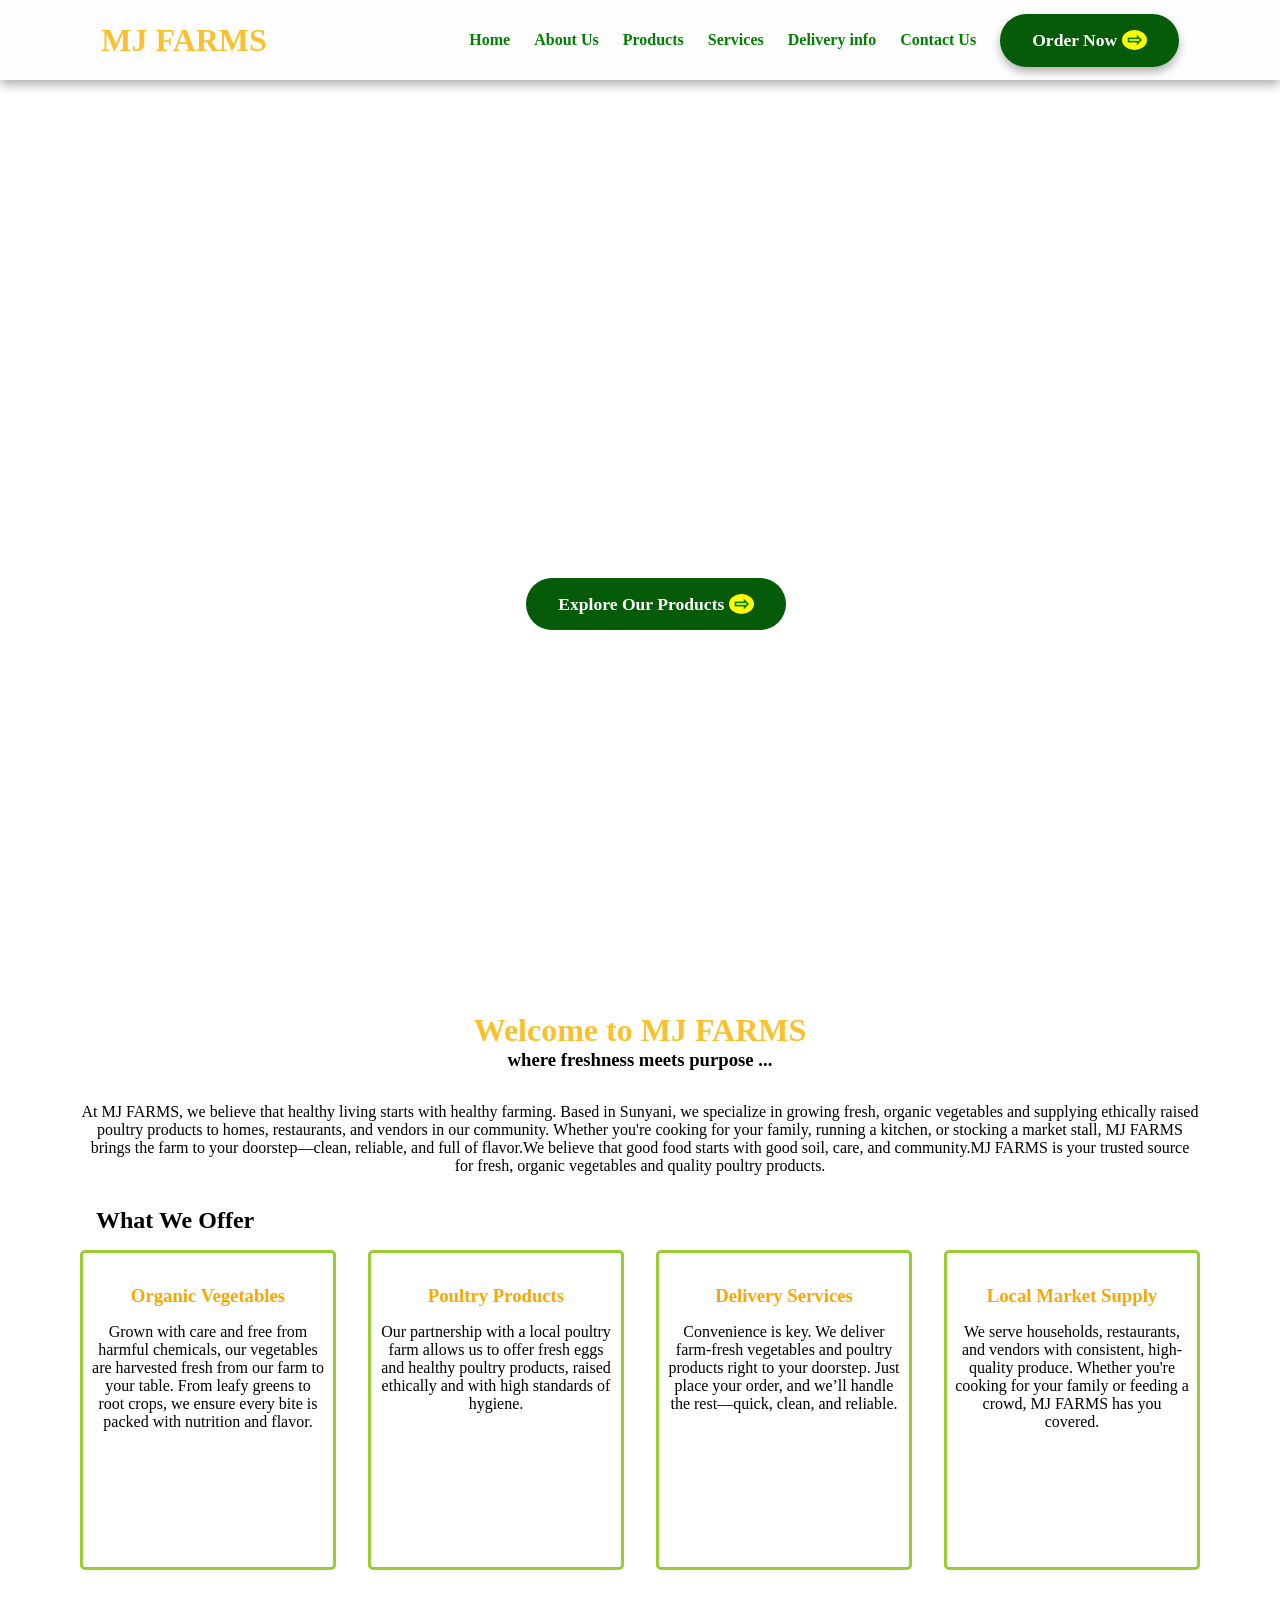
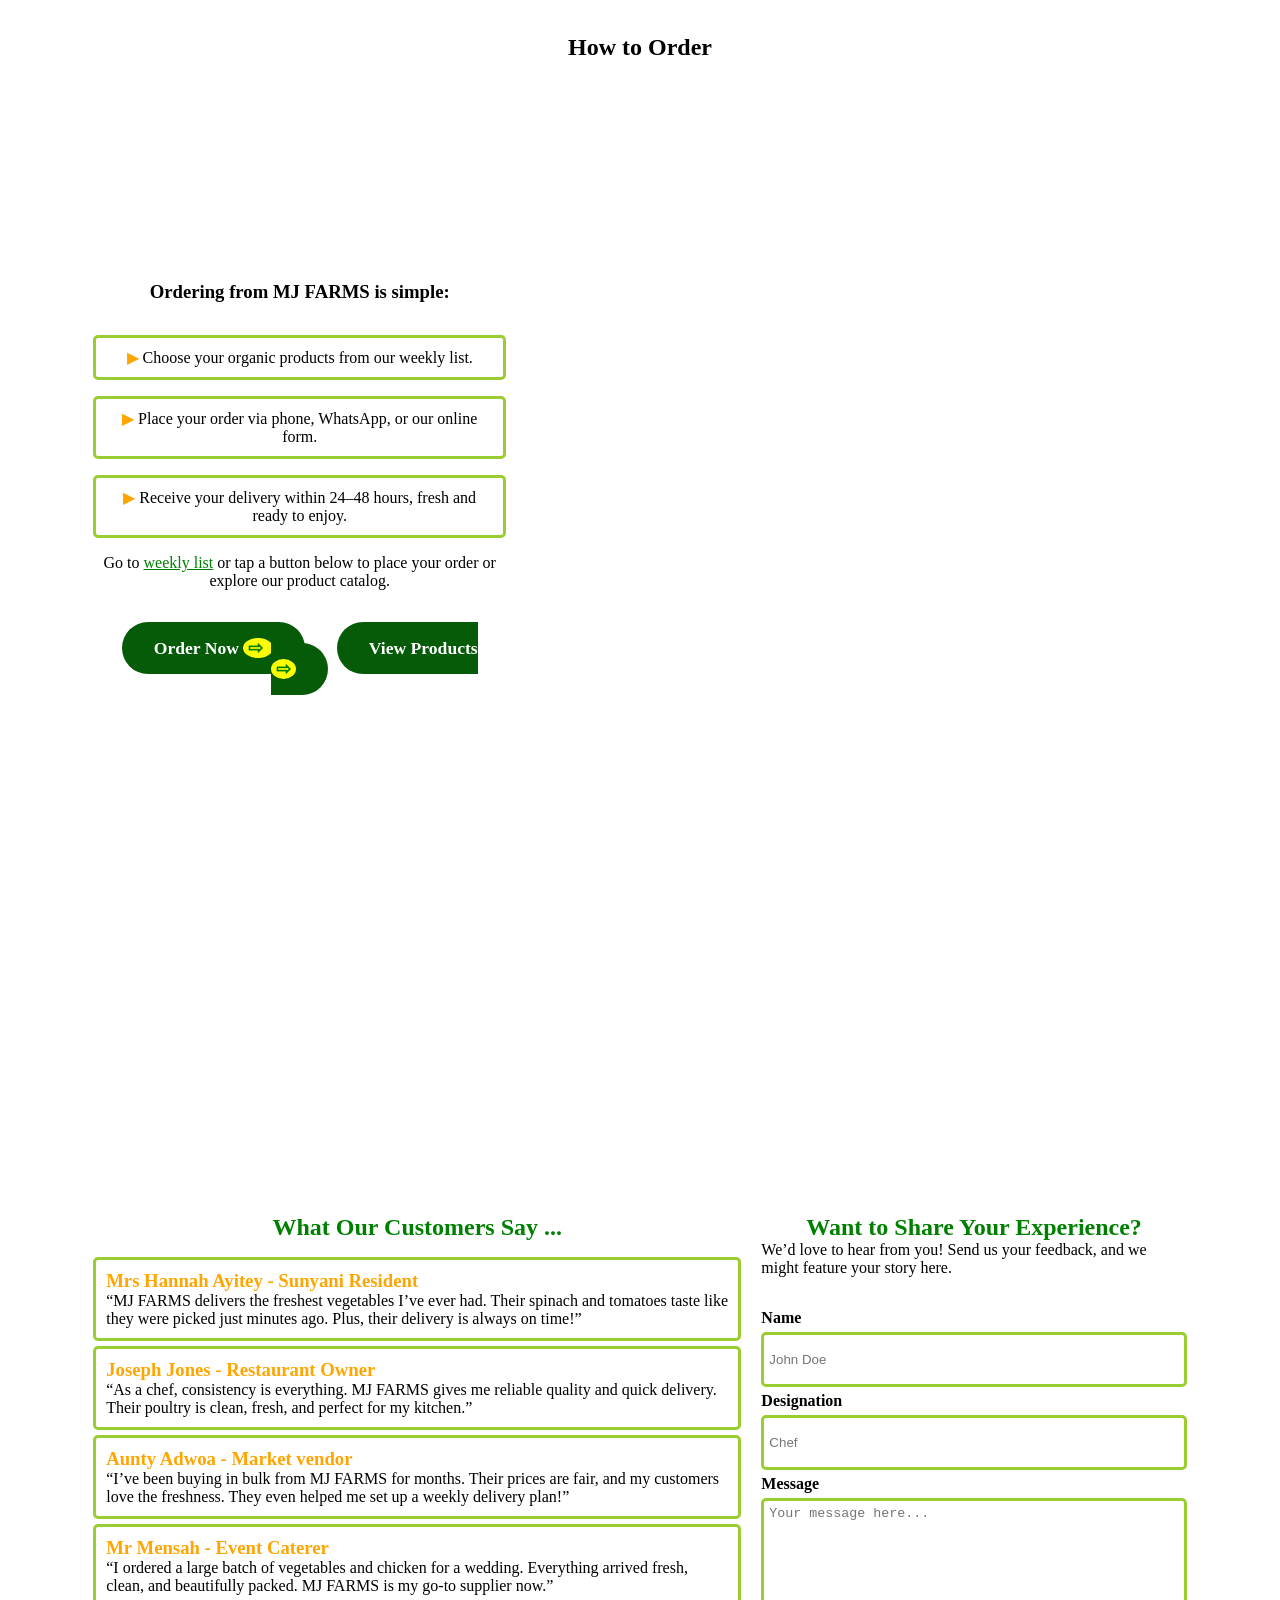
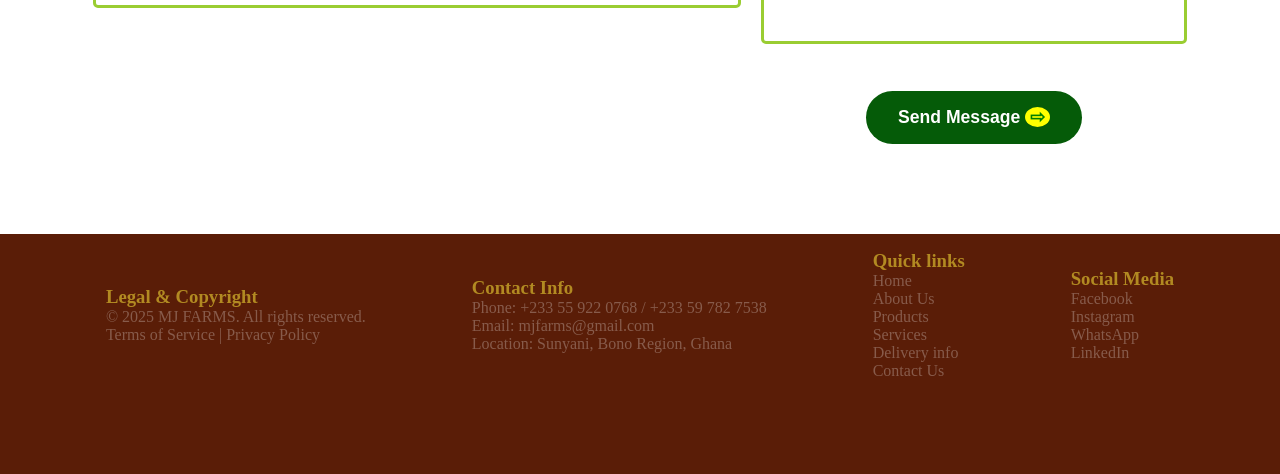
==== farm_goal/index.html @ 1d04de3d "adding farm goal files" ====
<!DOCTYPE html>
<html lang="en">
  <head>
    <meta charset="UTF-8" />
    <meta name="viewport" content="width=device-width, initial-scale=1.0" />
    <title>MJ FARMS</title>
    <link rel="stylesheet" href="styles.css" />
    <link rel="icon" href="Asserts/farm_goal_logo.png" />
  </head>
  <body>
    <header role="heading">
      <div class="farm-goal-logo">
        <!-- <img src="Asserts/farm_goal_logo.png"> -->
        <h1>MJ FARMS</h1>
      </div>
      <nav role="navigation">
        <ul>
          <li><a href="#home">Home</a></li>
          <li><a href="mj_farms_about.html">About Us</a></li>
          <li><a href="#">Products</a></li>
          <li><a href="#">Services</a></li>
          <li><a href="#">Delivery info</a></li>
          <li><a href="#">Contact Us</a></li>
          <a href="#" class="orderButton Button">Order Now <span> ⇨ </span></a>
        </ul>
      </nav>
      <button class="openMenubar">
        <img src="Asserts/menu_24dp_E3E3E3_FILL0_wght400_GRAD0_opsz24.svg" />
      </button>
    </header>
    <main role="main">
      <!-- ***************************************** HOME SECTION ********************************** -->

      <div id="home">
        <div class="home_title">
          <h2>Fresh Organic Produce, Delivered to Your Doorstep</h2>
          <h3>Grown in Sunyani. Trusted by families and vendors.</h3>
        </div>
        <div class="home_buttons">
          <!-- <a href="#" class="orderButton">Order Now</a> ⇒⇨►▻-->
          <a href="#" class="productviewButton Button">Explore Our Products <span> ⇨ </span></a>
        </div>
      </div>
      
      

      <div class="sub_home">
        <div class="sub_home_title">
          <h2>Welcome to MJ FARMS</h2>
          <h3>where freshness meets purpose ...</h3>
        </div>
        <div class="sub_home_content">
         <div class="sub_home_introductory">
             <p>
            At MJ FARMS, we believe that healthy living starts with healthy
            farming. Based in Sunyani, we specialize in growing fresh, organic
            vegetables and supplying ethically raised poultry products to homes,
            restaurants, and vendors in our community. Whether you're cooking
            for your family, running a kitchen, or stocking a market stall, MJ
            FARMS brings the farm to your doorstep—clean, reliable, and full of
            flavor.We believe that good food starts with good soil, care, and community.MJ FARMS is your trusted source for fresh, organic vegetables and quality poultry products.
          </p>
         </div>
         <div class="what-we-offer">
            <h2>What We Offer</h2>
            <div class="categories">
                <section>
                <h3>Organic Vegetables</h3>
                <p>Grown with care and free from harmful chemicals, our vegetables are harvested fresh from our farm to your table. From leafy greens to root crops, we ensure every bite is packed with nutrition and flavor.</p>
            </section>
            <section>
                <h3>Poultry Products</h3>
                <p>Our partnership with a local poultry farm allows us to offer fresh eggs and healthy poultry products, raised ethically and with high standards of hygiene.</p>
            </section>
            <section>
                <h3>Delivery Services</h3>
               <p>Convenience is key. We deliver farm-fresh vegetables and poultry products right to your doorstep. Just place your order, and we’ll handle the rest—quick, clean, and reliable.</p>
            </section>
            <section>
                <h3>Local Market Supply</h3>
                <p>We serve households, restaurants, and vendors with consistent, high-quality produce. Whether you're cooking for your family or feeding a crowd, MJ FARMS has you covered.</p>
            </section>
            </div>
         </div>
        </div>
        <!-- <div class="products_timeline">
          <img src="Asserts/carrots.jpg">
          <img src="Asserts/eggs.jpg">
          <img src="Asserts/lettuce.jpg">
          <img src="Asserts/okrah.jpg">
          <img src="Asserts/pepper.jpg">
          <img src="Asserts/tomatoes.jpg">
          <img src="Asserts/poultry-1.webp">
        </div> -->
      </div>

     
 <div class="ordering_procedure">
            <h2>How to Order</h2>
           <div class="procedure_container">
             <div class="ordering_procedure_content">
              <h3>Ordering from MJ FARMS is simple:</h3>
                <section>
                  <div class="procedure-box">
                    <p><span>▶</span> Choose your organic products from our weekly list.</p>
                  </div>
                  <div class="procedure-box">
                    <p><span>▶</span> Place your order via phone, WhatsApp, or our online form.</p>
                  </div>
                  <div class="procedure-box">
                    <p><span>▶</span> Receive your delivery within 24–48 hours, fresh and ready to enjoy.</p>
                  </div>
            </section>
            <div class="weekly_list">
              <p>Go to <a href="#">weekly list</a> or tap a button below to place your order or explore our product catalog.</p>
            </div>
            <div class="home_buttons">
          <a href="#" class="orderButton Button">Order Now <span> ⇨ </span></a>
          <a href="#" class="productviewButton Button">View Products <span> ⇨ </span></a>
        </div>
            </div>
            <div class="ordering_procedure_summary">
                <!-- <p>Whether you're a health-conscious individual, a local chef, or a market vendor, MJ FARMS is here to nourish your needs with integrity and freshness. Join us in growing a healthier community—one harvest at a time.</p> -->
            </div>
            
           </div>
   </div> 

   <div class="testimonials">
    <div class="image_preview">
      <h2>Testimonials ...</h2>
    </div>
    <div class="reviews">
      <div class="customer_testimonials">
        <h2>What Our Customers Say ...</h2>
        <div class="teatimnials_container">
          <section>
            <h3>Mrs Hannah Ayitey - Sunyani Resident</h3>
            <p>“MJ FARMS delivers the freshest vegetables I’ve ever had. Their spinach and tomatoes taste like they were picked just minutes ago. Plus, their delivery is always on time!”</p>
          </section>
          <section>
            <h3>Joseph Jones - Restaurant Owner</h3>
            <p>“As a chef, consistency is everything. MJ FARMS gives me reliable quality and quick delivery. Their poultry is clean, fresh, and perfect for my kitchen.”</p>
          </section>
          <section>
            <h3>Aunty Adwoa - Market vendor</h3>
            <p>“I’ve been buying in bulk from MJ FARMS for months. Their prices are fair, and my customers love the freshness. They even helped me set up a weekly delivery plan!”</p>
          </section>
          <section>
            <h3>Mr Mensah - Event Caterer</h3>
            <p>“I ordered a large batch of vegetables and chicken for a wedding. Everything arrived fresh, clean, and beautifully packed. MJ FARMS is my go-to supplier now.”</p>
          </section>
        </div>
      </div>
      <div class="experince_share">
        <h2>Want to Share Your Experience?</h2>
        <p>We’d love to hear from you! Send us your feedback, and we might feature your story here.</p>
        <form>
          <label for="User_name">Name</label>
          <input type="text" name="User_name" id="User_name" placeholder="John Doe" maxlength="30">
          <label for="Designation">Designation</label>
          <input type="text" name="Designation" id="Designation" placeholder="Chef" maxlength="30">
          <label for="Message">Message</label>
          <textarea name="Message" id="Message" placeholder="Your message here..." maxlength="500"></textarea>
        </form>
        <button class="Button productviewButton">Send Message <span> ⇨ </span></button>
      </div>
    </div>
   </div>
    </main>
    <footer>
      <div class="footer_content">
        <div class="legal-copyright">
          <h3>Legal & Copyright</h3>
          <ul>
            <li>&COPY; 2025 MJ FARMS. All rights reserved.</li>
            <li><a href="#">Terms of Service | Privacy Policy</a></li>
          </ul>
        </div>

        <div class="contact_info">
          <h3>Contact Info</h3>
          <ul>
            <li>Phone: +233 55 922 0768 / +233 59 782 7538</li>
            <li>Email: mjfarms@gmail.com</li>
            <li>Location: Sunyani, Bono Region, Ghana</li>
          </ul>
        </div>

        <div class="quick_links">
          <h3>Quick links</h3>
          <ul>
            <li><a href="#home">Home</a></li>
            <li><a href="mj_farms_about.html">About Us</a></li>
            <li><a href="#">Products</a></li>
            <li><a href="#">Services</a></li>
            <li><a href="#">Delivery info</a></li>
            <li><a href="#">Contact Us</a></li>
          </ul>
        </div>

        <div class="social_media_handles">
          <h3>Social Media</h3>
          <ul>
            <li><a href="#" target="_blank"">Facebook</a></li>
            <li><a href="#" target="_blank">Instagram</a></li>
            <li><a href="#" target="_blank">WhatsApp</a></li>
            <li><a href="#" target="_blank">LinkedIn</a></li>
          </ul>
        </div>
      </div>
    </footer>
  </body>
</html>
---- farm_goal/styles.css ----
:root {
    --bodyColor: #fff;
    --bodytextColor: #333333;
    --anchorColor: green;
    --headerbackgroundColor: #fefefe;
    --primarybuttonColor: #055b08;
    --buttonTextColor: #fff;
    --buttonPadding: 1rem 2rem;
    --borderColor: yellowgreen;
    --primaryShadow: 0 5px 10px rgba(0, 0, 0, 0.3);
    --primaryBorderRadius: 5px;
    --boxpadding: 10px;
    --highlightsColor: #FBC02D;
    --footertitleColor: #ffeb3b88;
    --footer_anchor_list_Color: #ffffff46;
}


* {
    border: 0;
    margin: 0;
    box-sizing: border-box;
    padding: 0;
}

body {
    width: 100%;
    height: 100vh;
    font-family: 'poppins';
    background-color: var(--bodyColor);

}

/* *********************************** HEADER SECTION ****************************** */


header {
    width: 100%;
    height: 5rem;
    display: flex;
    align-items: center;
    justify-content: space-around;
    box-shadow: 0 5px 10px rgba(0, 0, 0, 0.3);
    /* border-bottom: solid 1px #000; */
    box-sizing: border-box;
    position: fixed;
    z-index: 100;
    background-color: var(--headerbackgroundColor);
}


.farm-goal-logo h1 {
    font-family: cursive;
    color: #FBC02D;
}

header nav ul {
    display: flex;
    align-items: center;
    gap: 1.5rem;
    height: 5rem;
}

nav ul li {
    list-style-type: none;
}


nav ul li a {
    text-decoration: none;
    color: var(--anchorColor);
    font-weight: bold;
    position: relative;
    outline: none;
}

nav ul li a::before {
    content: '';
    background-color: orange;
    position: absolute;
    bottom: 0;
    width: 0;
    height: 3px;
    transition-duration: 0.4s;
}

nav ul li a:hover::before {
    width: 100%;

}


nav ul .orderButton {
    text-decoration: none;
    color: var(--buttonTextColor);
    padding: var(--buttonPadding);
    border-radius: 50px;
    background-color: var(--primarybuttonColor);
    font-weight: bold;
    font-size: 1.1rem;
    box-shadow: var(--primaryShadow);
    outline: none;
}


nav ul .orderButton:hover {
    opacity: 0.7;
    cursor: pointer;
}


header .openMenubar {
    padding: 5px;
    border-radius: 10px;
    cursor: pointer;
    display: none;
}



/* ************************************* MAIN SECTION ****************************** */

main {
    display: flex;
    flex-direction: column;
    align-items: center;
    justify-content: space-around;
    gap: 2rem;
}



/* *********************************** HOME SECTION ************************** */


#home {
    width: 100%;
    height: 100vh;
    margin-top: 5rem;
    color: var(--bodyColor);
    display: flex;
    flex-direction: column;
    align-items: center;
    justify-content: center;
    gap: 2rem;
    background-image: linear-gradient(#00000075), url(Asserts/home_background.jpg);
    background-repeat: no-repeat;
    background-size: cover;
    background-position: center;
    background-attachment: fixed;
}


.home_title {
    text-align: center;
}

.home_title h2 {
    font-size: 2.5rem;
    /* color: var(--bodytextColor); */
    transition-duration: 0.4s ease-in-out;
}


.home_buttons {
    margin-top: 3rem;
}

.home_buttons .orderButton {
    text-decoration: none;
    color: var(--buttonTextColor);
    padding: var(--buttonPadding);
    border-radius: 50px;
    background-color: var(--primarybuttonColor);
    font-weight: bold;
    font-size: 1.1rem;
    outline: none;
}


.home_buttons .orderButton:hover {
    opacity: 0.7;
    cursor: pointer;
}


.home_buttons .productviewButton {
    text-decoration: none;
    color: var(--buttonTextColor);
    padding: var(--buttonPadding);
    border-radius: 50px;
    background-color: var(--primarybuttonColor);
    font-weight: bold;
    font-size: 1.1rem;
    margin-left: 2rem;
    outline: none;
}


.home_buttons .productviewButton:hover {
    opacity: 0.7;
    cursor: pointer;
}

.Button span {
    width: 20%;
    color: green;
    border-radius: 50%;
    padding: 0 5px;
    background-color: yellow;
}


/* ***************************************** SUB HOME SECTION ************************** */

.sub_home {
    width: 87%;
    height: auto;
    display: flex;
    flex-direction: column;
    align-items: center;
    justify-content: center;
    gap: 2rem;
}

.sub_home_title {
    text-align: center;
}


.sub_home_title h2 {
    font-size: 2rem;
    color: var(--highlightsColor);
}

.sub_home_content {
    display: flex;
    flex-direction: column;
    gap: 2rem;
}

.sub_home_introductory p {
    text-align: center;
}


.what-we-offer h2 {
    margin: 0 0 1rem 1rem;
}


.what-we-offer .categories {
    display: flex;
    justify-content: center;
    gap: 2rem;
}

.categories section {
    border: solid var(--borderColor);
    width: 16rem;
    height: 20rem;
    text-align: center;
    /* background-color: rgba(0, 128, 0, 0.792); */
    /* color: var(--bodyColor); */
    display: flex;
    flex-direction: column;
    gap: 1rem;
    padding: 2rem .5rem;
    border-radius: var(--primaryBorderRadius);
    transition-duration: 0.4s;
}


.categories section:hover {
    transform: translateY(5px);
    box-shadow: var(--primaryShadow);
    cursor: pointer;
}

.categories section h3 {
    color: orange;
}

.products_timeline {
    width: 100%;
    height: 6rem;
    display: flex;
}

.products_timeline img {
    width: 14.3%;
    transition: 0.3s ease;
}


.products_timeline img:hover {
    transform: scale(0.95);
    /* cursor: pointer; */
}



/* ************************************ ORDER PROCEDURE ******************* */


.ordering_procedure {
    width: 87%;
    height: 100vh;
    /* border: solid black;/ */
    text-align: center;
}

.ordering_procedure h2 {
    margin-top: 2rem;
}


.procedure_container {
    width: 100%;
    height: inherit;
    display: flex;
    gap: 2rem;
    align-items: center;
    justify-content: center;
}


.ordering_procedure_content {
    width: 40%;
    height: 30rem;
    /* border: solid black; */
    padding: var(--boxpadding);
    text-align: center;
}

.ordering_procedure_content section {
    margin-top: 2rem;
}

.procedure-box span {
    color: orange;
}

.procedure-box {
    padding: var(--boxpadding);
    border: solid var(--borderColor);
    margin-bottom: 1rem;
    border-radius: var(--primaryBorderRadius);
    text-align: center;
    transition-duration: 0.4s;
}

.procedure-box:hover {
    transform: translateX(5px);
    box-shadow: var(--primaryShadow);
    cursor: pointer;
}

.weekly_list a {
    color: var(--anchorColor);
    transition-duration: 0.4s;
}

.weekly_list a:hover {
    color: orange;
}


.ordering_procedure_summary {
    width: 60%;
    height: 30rem;
    /* border: solid black; */
    background-image: url(Asserts/procedure_summary-background.jpg);
    background-repeat: no-repeat;
    background-position: center;
    background-size: cover;
    border-radius: var(--primaryBorderRadius);
}



/* *********************************** TESTIMONIALS ********************** */

.testimonials {
    width: 87%;
    height: 100vh;
    /* border: solid red; */
    display: flex;
    flex-direction: column;
    align-items: center;
}

.image_preview {
    width: 100%;
    height: 30%;
    background-image: linear-gradient(#0000005c), url(Asserts/image_preview_background.jpg);
    background-repeat: no-repeat;
    background-position: center;
    background-size: cover;
    background-attachment: fixed;
    text-align: center;
}

.image_preview h2 {
    font-size: 2rem;
    color: var(--bodyColor);
    margin-top: 2rem;
}

.reviews {
    width: 100%;
    height: 70%;
    display: flex;
    /* border: solid blue; */
}


.customer_testimonials {
    width: 60%;
    height: 100%;
    padding: var(--boxpadding);
    /* border: solid black; */
}

.customer_testimonials h2 {
    text-align: center;
    color: green;
}

.teatimnials_container {
    margin-top: 1rem;
    display: flex;
    flex-direction: column;
    gap: 5px;
}


.teatimnials_container section {
    border: solid var(--borderColor);
    padding: var(--boxpadding);
    border-radius: var(--primaryBorderRadius);
    transition-duration: 0.4s;
}


.teatimnials_container section:hover {
    transform: translateX(5px);
    box-shadow: var(--primaryShadow);
    cursor: pointer;
}

.teatimnials_container h3 {
    color: orange;
}


.experince_share {
    width: 40%;
    height: 100%;
    /* border: solid black; */
    padding: var(--boxpadding);
    display: flex;
    flex-direction: column;
    align-items: center;
    /* background-color: rgba(0, 128, 0, 0.802); */
}

.experince_share h2 {
    color: green;
}

.experince_share form {
    width: 100%;
    height: 60%;
    display: flex;
    flex-direction: column;
    gap: 5px;
    margin-top: 2rem;
}


.experince_share input {
    width: 100%;
    height: 15%;
    padding: 5px;
    border: solid var(--borderColor);
    outline: none;
    border-radius: var(--primaryBorderRadius);
}


.experince_share textarea {
    width: 100%;
    height: 40%;
    border: solid var(--borderColor);
    outline: none;
    resize: none;
    border-radius: var(--primaryBorderRadius);
    padding: 5px;
}

.experince_share label {
    font-weight: bold;
}


.experince_share .productviewButton {
    text-decoration: none;
    color: var(--buttonTextColor);
    padding: var(--buttonPadding);
    border-radius: 50px;
    background-color: var(--primarybuttonColor);
    font-weight: bold;
    font-size: 1.1rem;
    margin-top: 1rem;
    outline: none;
}


.experince_share .productviewButton:hover {
    opacity: 0.7;
    cursor: pointer;
}




/* ******************* MJ FARMS ABOUT SECTION ****************** */
/* 
.main_about {
    width: 100%;
    height: auto;
    
} */

#about_mj_farms {
    width: 100%;
    height: 100vh;
    margin-top: 5rem;
    display: flex;
    flex-direction: column;
    align-items: center;
}


.about_image_container {
    width: 100%;
    height: 60%;
    display: flex;
    flex-direction: column;
    align-items: center;
    justify-content: center;
    background-image: linear-gradient(#0000003e), url(Asserts/procedure_summary-background.jpg);
    background-position: center;
    background-repeat: no-repeat;
    background-size: cover;
    background-attachment: fixed;
}

.about_image_container h1 {
    color: var(--bodyColor);
    font-size: 2.5rem;
}

.about_image_container .get_in_touch {
    text-decoration: none;
    color: var(--buttonTextColor);
    padding: var(--buttonPadding);
    border-radius: 50px;
    background-color: var(--primarybuttonColor);
    font-weight: bold;
    font-size: 1.1rem;
}


.about_image_container .get_in_touch:hover {
    opacity: 0.7;
    cursor: pointer;
}


.Introduction_content {
    width: 87%;
    height: 40%;
    text-align: center;
    padding: var(--boxpadding);
}


.about_mission_vision {
    width: 100%;
    height: 100vh;
    display: flex;
    flex-direction: column;
    gap: 1rem;
    align-items: center;
    text-align: center;
    background-color: var(--primarybuttonColor);
}

.mission_vision {
    width: 87%;
    height: 80%;
    display: flex;
    gap: 1rem;
    align-items: center;
    text-align: center;
}


.Mission,
.Vision {
    width: 50%;
    height: 100%;
    border: solid var(--borderColor);
    padding: var(--boxpadding);
    border-radius: var(--primaryBorderRadius);
    position: relative;
}

.mission_vision p, h2 {
    position: relative;
    z-index: 1;
}

.Mission::before {
    content: '';
    width: 50%;
    height: 100%;
    background-color: rgb(255, 166, 0);
    position: absolute;
    top: 0;
    left: 0;
    border-radius: 0 50% 50% 0;
    inset: 0;
    z-index: 0;
    mix-blend-mode: multiply;
}


.Vision::after {
    content: '';
    width: 50%;
    height: 100%;
    background-color: rgb(255, 166, 0);
    position: absolute;
    top: 0;
    right: 0;
    border-radius: 50% 0 0 50%;
}

.mission_vision h2 {
    color: yellow;
}


.mission_vision p {
    color: var(--bodyColor);
}


.stake_holders {
    width: 87%;
    height: 100vh;
    display: flex;
    flex-direction: column;
    /* gap: 2rem; */
    align-items: center;
}


.title {
    width: 100%;
    height: 15%;
    text-align: center;
    padding: 5px 0;
}


.title h2 {
    color: var(--highlightsColor);
    font-size: 2rem;
}


.stake_holders_card {
    width: 100%;
    height: 80%;
    display: flex;
    align-items: center;
    justify-content: center;
    gap: 1rem;
}

.stake_holders_card section {
    width: 35%;
    height: 100%;
    border: solid var(--borderColor);
}


.stake_holder_image {
    width: 100%;
    height: 80%;
    padding: var(--boxpadding);
    background-image: url(Asserts/tomatoes.jpg);
    background-position: center;
    background-repeat: no-repeat;
    background-size: cover;
}


.stake_holder_title {
    width: 100%;
    height: 20%;
    padding: var(--boxpadding);
    align-items: center;
}

.stake_holder_title h2 {
    color: var(--primarybuttonColor);
}


.news_letter {
    width: 87%;
    height: 12rem;
    display: flex;
    flex-direction: column;
    align-items: center;
    gap: 10px;
    background-image: linear-gradient(#00000034), url(Asserts/news_letter_background.jpg);
    background-position: center;
    background-repeat: no-repeat;
    background-size: cover;
    background-attachment: fixed;
    border-radius: var(--primaryBorderRadius);
    margin-bottom: 2rem;
}

.news_letter h2 {
    color: var(--bodyColor);
}


.news_letter form {
    width: 50%;
}


.news_letter label {
    color: var(--bodyColor);
    font-weight: bold;
}

.news_letter input {
    width: 100%;
    padding: var(--boxpadding);
    border: solid var(--borderColor);
    border-radius: var(--primaryBorderRadius);
    outline: none;
}

.news_letter button {
    text-decoration: none;
    color: var(--buttonTextColor);
    padding: var(--buttonPadding);
    border-radius: 50px;
    background-color: var(--primarybuttonColor);
    font-weight: bold;
    font-size: 1.1rem;
    outline: none;
}


.news_letter button:hover {
    opacity: 0.7;
    cursor: pointer;
}



/* ************************ PRODUCTS SECTION **************************** */


#products_mj_farms {
    width: 100%;
    height: 100vh;
    display: flex;
    flex-direction: column;
    align-items: center;
}

.products_image_container {
    width: 100%;
    height: 70%;
    display: flex;
    flex-direction: column;
    align-items: center;
    justify-content: center;
    background-image: linear-gradient(#00000054), url(Asserts/vegetables.webp);
    background-position: center;
    background-repeat: no-repeat;
    background-size: cover;
    background-attachment: fixed;
}


.products_image_container h1 {
    color: var(--bodyColor);
    font-size: 2.5rem;
}

.products_image_container .products_Button {
    text-decoration: none;
    color: var(--buttonTextColor);
    padding: var(--buttonPadding);
    border-radius: 50px;
    background-color: var(--primarybuttonColor);
    font-weight: bold;
    font-size: 1.1rem;
    outline: none;
}


.products_image_container .products_Button:hover {
    opacity: 0.7;
    cursor: pointer;
}


.products_introduction {
    width: 87%;
    height: 30%;
    text-align: center;
    padding: var(--boxpadding);
}



/* ******************************* FOOTER SECTION ***************************** */

footer {
    background-color: #5a1d07;
    width: 100%;
    height: 15rem;
    padding: 1rem 0;
}


footer li {
    list-style-type: none;
    color: var(--footer_anchor_list_Color);
}


footer a {
    text-decoration: none;
    color: var(--footer_anchor_list_Color);
    outline: none;
}

footer a:hover {
    color: var(--bodyColor);
}

.footer_content {
    display: flex;
    align-items: center;
    justify-content: space-evenly;
}


.footer_content h3 {
    color: var(--footertitleColor);
}
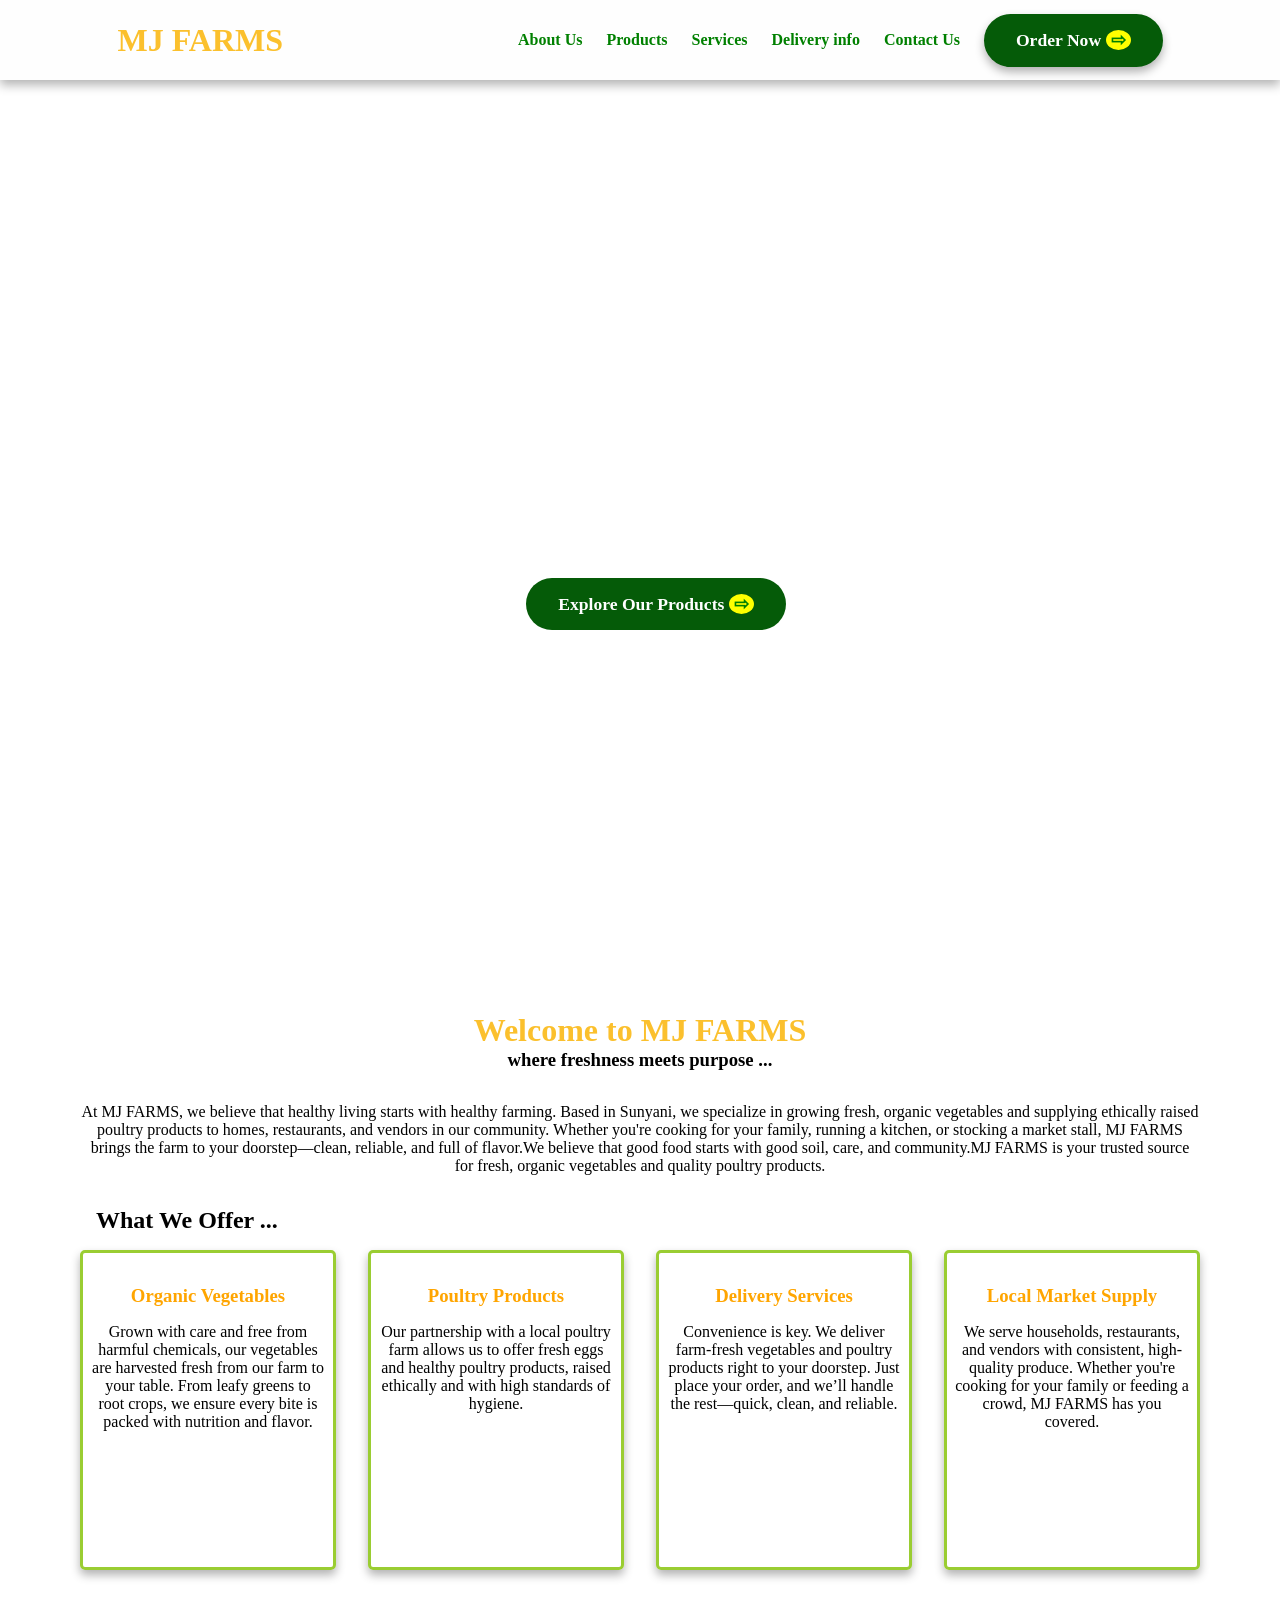
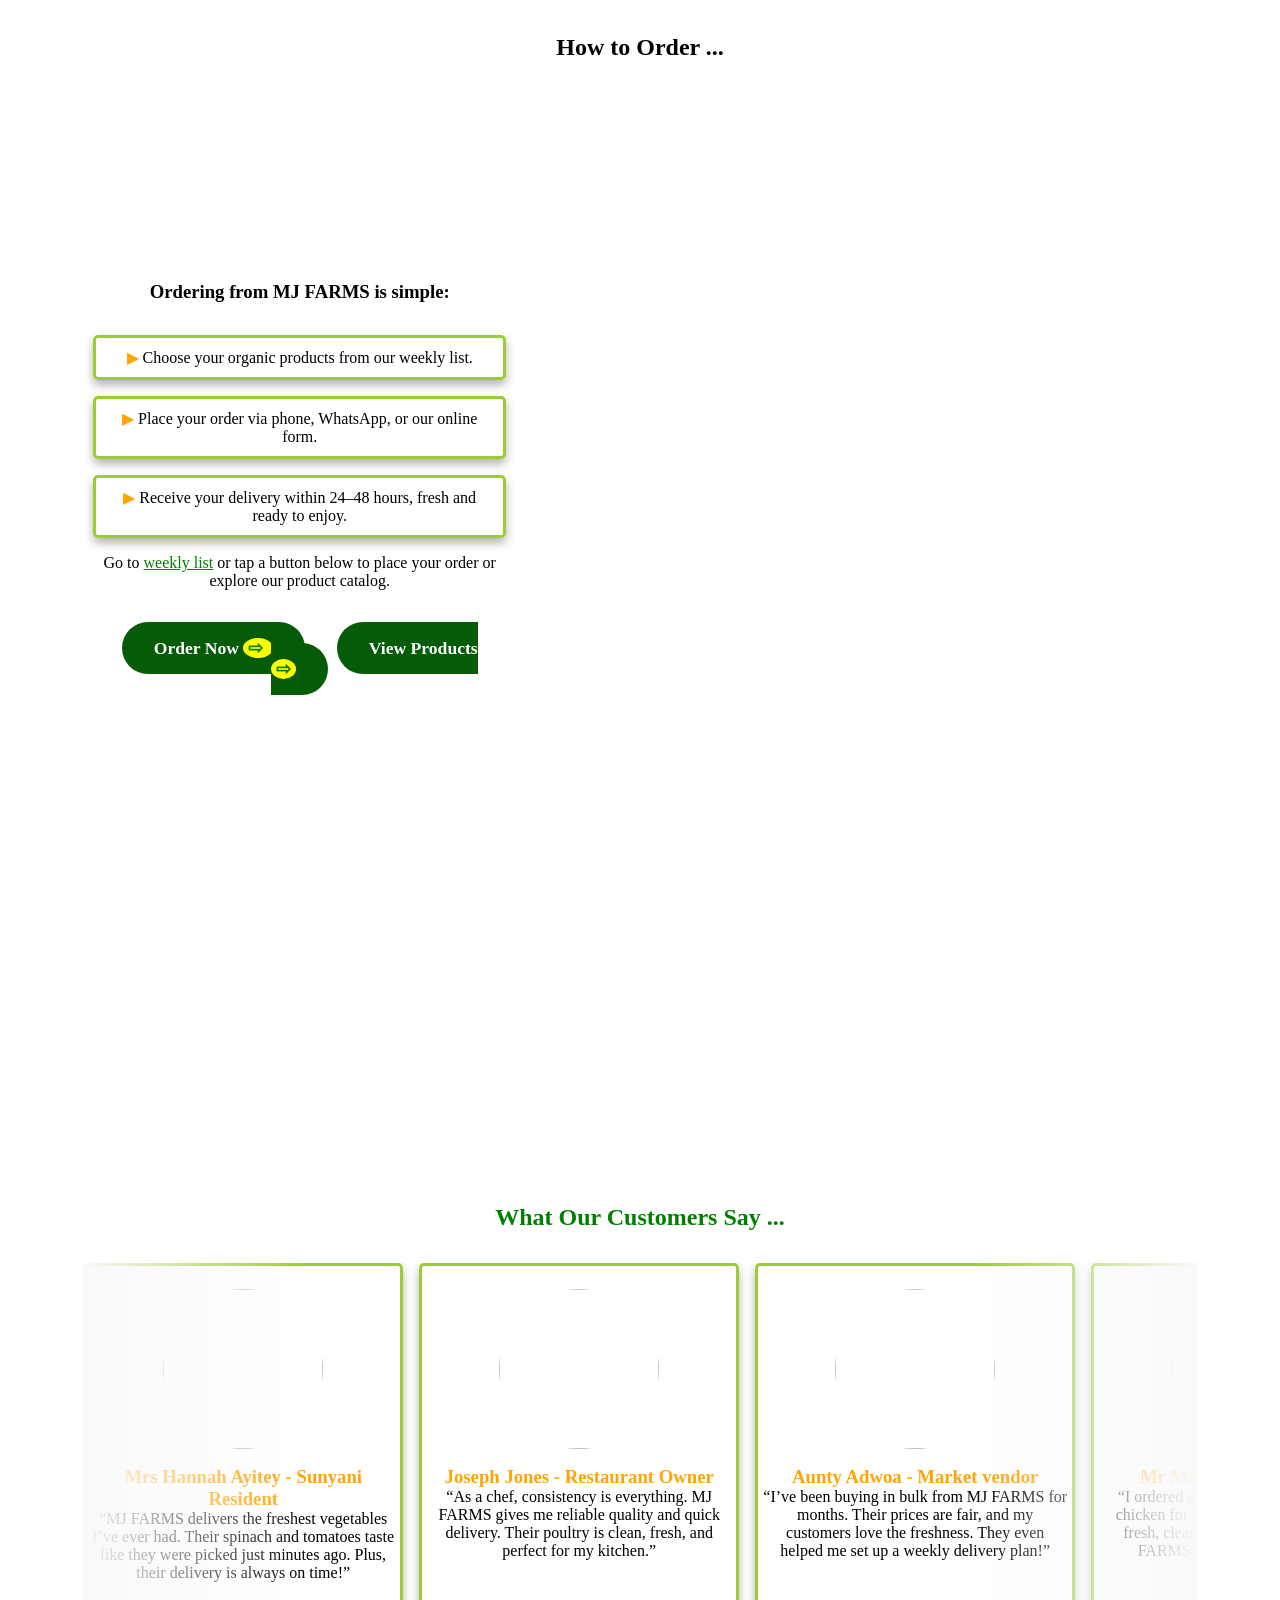
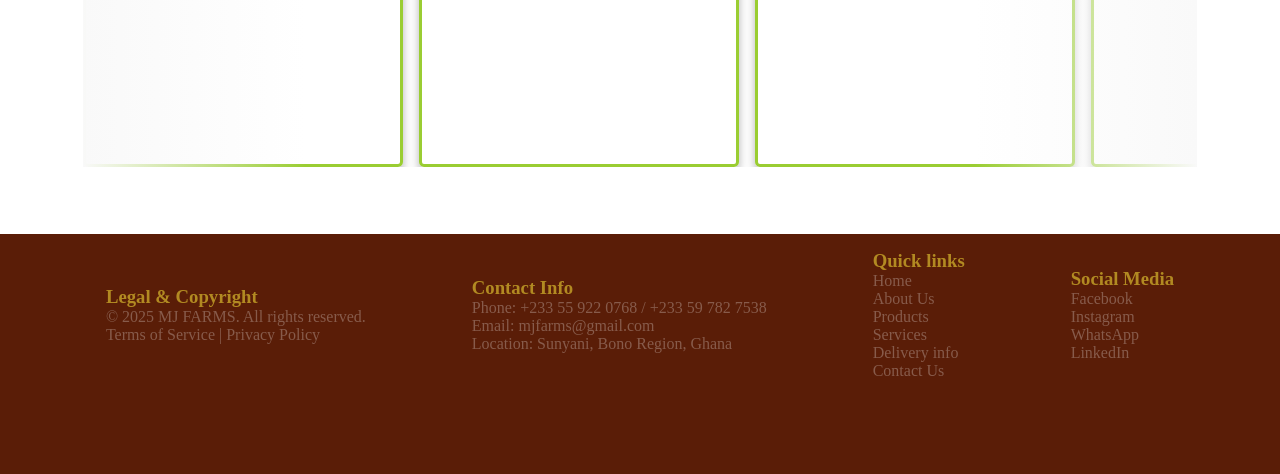
==== commit dfc6012a: "updated testimonial carousel" ====
--- a/farm_goal/index.html
+++ b/farm_goal/index.html
@@ -15,8 +15,8 @@
       </div>
       <nav role="navigation">
         <ul>
-          <li><a href="#home">Home</a></li>
-          <li><a href="mj_farms_about.html">About Us</a></li>
+          <!-- <li><a href="#home">Home</a></li> -->
+          <li><a href="home">About Us</a></li>
           <li><a href="#">Products</a></li>
           <li><a href="#">Services</a></li>
           <li><a href="#">Delivery info</a></li>
@@ -62,7 +62,7 @@
           </p>
          </div>
          <div class="what-we-offer">
-            <h2>What We Offer</h2>
+            <h2>What We Offer ...</h2>
             <div class="categories">
                 <section>
                 <h3>Organic Vegetables</h3>
@@ -96,7 +96,7 @@
 
      
  <div class="ordering_procedure">
-            <h2>How to Order</h2>
+            <h2>How to Order ...</h2>
            <div class="procedure_container">
              <div class="ordering_procedure_content">
               <h3>Ordering from MJ FARMS is simple:</h3>
@@ -119,10 +119,7 @@
           <a href="#" class="productviewButton Button">View Products <span> ⇨ </span></a>
         </div>
             </div>
-            <div class="ordering_procedure_summary">
-                <!-- <p>Whether you're a health-conscious individual, a local chef, or a market vendor, MJ FARMS is here to nourish your needs with integrity and freshness. Join us in growing a healthier community—one harvest at a time.</p> -->
-            </div>
-            
+            <div class="ordering_procedure_summary"></div>
            </div>
    </div> 
 
@@ -133,26 +130,87 @@
     <div class="reviews">
       <div class="customer_testimonials">
         <h2>What Our Customers Say ...</h2>
-        <div class="teatimnials_container">
-          <section>
-            <h3>Mrs Hannah Ayitey - Sunyani Resident</h3>
+        <div class="testimonials_carousel">
+          <div class="testimonials_container">
+          <section>
+            <div class="image">
+              <img src="Asserts/testimonial_image_test.jpg">
+            </div>
+            <div class="content">
+              <h3>Mrs Hannah Ayitey - Sunyani Resident</h3>
             <p>“MJ FARMS delivers the freshest vegetables I’ve ever had. Their spinach and tomatoes taste like they were picked just minutes ago. Plus, their delivery is always on time!”</p>
-          </section>
-          <section>
-            <h3>Joseph Jones - Restaurant Owner</h3>
+            </div>
+          </section>
+          <section>
+            <div class="image">
+              <img src="Asserts/testimonial_image_test.jpg">
+            </div>
+            <div class="content">
+              <h3>Joseph Jones - Restaurant Owner</h3>
             <p>“As a chef, consistency is everything. MJ FARMS gives me reliable quality and quick delivery. Their poultry is clean, fresh, and perfect for my kitchen.”</p>
-          </section>
-          <section>
-            <h3>Aunty Adwoa - Market vendor</h3>
+            </div>
+          </section>
+          <section>
+            <div class="image">
+              <img src="Asserts/testimonial_image_test.jpg">
+            </div>
+            <div class="content">
+              <h3>Aunty Adwoa - Market vendor</h3>
             <p>“I’ve been buying in bulk from MJ FARMS for months. Their prices are fair, and my customers love the freshness. They even helped me set up a weekly delivery plan!”</p>
-          </section>
-          <section>
-            <h3>Mr Mensah - Event Caterer</h3>
+            </div>
+          </section>
+          <section>
+            <div class="image">
+              <img src="Asserts/testimonial_image_test.jpg">
+            </div>
+            <div class="content">
+              <h3>Mr Mensah - Event Caterer</h3>
             <p>“I ordered a large batch of vegetables and chicken for a wedding. Everything arrived fresh, clean, and beautifully packed. MJ FARMS is my go-to supplier now.”</p>
-          </section>
-        </div>
-      </div>
-      <div class="experince_share">
+            </div>
+          </section>
+
+          <!-- TESTIMONIALS REPEATED -->
+           
+          <section>
+            <div class="image">
+              <img src="Asserts/testimonial_image_test.jpg">
+            </div>
+            <div class="content">
+              <h3>Mrs Hannah Ayitey - Sunyani Resident</h3>
+            <p>“MJ FARMS delivers the freshest vegetables I’ve ever had. Their spinach and tomatoes taste like they were picked just minutes ago. Plus, their delivery is always on time!”</p>
+            </div>
+          </section>
+          <section>
+            <div class="image">
+              <img src="Asserts/testimonial_image_test.jpg">
+            </div>
+            <div class="content">
+              <h3>Joseph Jones - Restaurant Owner</h3>
+            <p>“As a chef, consistency is everything. MJ FARMS gives me reliable quality and quick delivery. Their poultry is clean, fresh, and perfect for my kitchen.”</p>
+            </div>
+          </section>
+          <section>
+            <div class="image">
+              <img src="Asserts/testimonial_image_test.jpg">
+            </div>
+            <div class="content">
+              <h3>Aunty Adwoa - Market vendor</h3>
+            <p>“I’ve been buying in bulk from MJ FARMS for months. Their prices are fair, and my customers love the freshness. They even helped me set up a weekly delivery plan!”</p>
+            </div>
+          </section>
+          <section>
+            <div class="image">
+              <img src="Asserts/testimonial_image_test.jpg">
+            </div>
+            <div class="content">
+              <h3>Mr Mensah - Event Caterer</h3>
+            <p>“I ordered a large batch of vegetables and chicken for a wedding. Everything arrived fresh, clean, and beautifully packed. MJ FARMS is my go-to supplier now.”</p>
+            </div>
+          </section>
+        </div>
+        </div>
+      </div>
+      <!-- <div class="experince_share">
         <h2>Want to Share Your Experience?</h2>
         <p>We’d love to hear from you! Send us your feedback, and we might feature your story here.</p>
         <form>
@@ -164,7 +222,7 @@
           <textarea name="Message" id="Message" placeholder="Your message here..." maxlength="500"></textarea>
         </form>
         <button class="Button productviewButton">Send Message <span> ⇨ </span></button>
-      </div>
+      </div> -->
     </div>
    </div>
     </main>
--- a/farm_goal/styles.css
+++ b/farm_goal/styles.css
@@ -41,7 +41,6 @@
     align-items: center;
     justify-content: space-around;
     box-shadow: 0 5px 10px rgba(0, 0, 0, 0.3);
-    /* border-bottom: solid 1px #000; */
     box-sizing: border-box;
     position: fixed;
     z-index: 100;
@@ -267,21 +266,16 @@
     gap: 1rem;
     padding: 2rem .5rem;
     border-radius: var(--primaryBorderRadius);
-    transition-duration: 0.4s;
-}
-
-
-.categories section:hover {
-    transform: translateY(5px);
     box-shadow: var(--primaryShadow);
-    cursor: pointer;
-}
+}
+
+
 
 .categories section h3 {
     color: orange;
 }
 
-.products_timeline {
+/* .products_timeline {
     width: 100%;
     height: 6rem;
     display: flex;
@@ -295,8 +289,8 @@
 
 .products_timeline img:hover {
     transform: scale(0.95);
-    /* cursor: pointer; */
-}
+    cursor: pointer;
+} */
 
 
 
@@ -347,14 +341,9 @@
     margin-bottom: 1rem;
     border-radius: var(--primaryBorderRadius);
     text-align: center;
-    transition-duration: 0.4s;
-}
-
-.procedure-box:hover {
-    transform: translateX(5px);
     box-shadow: var(--primaryShadow);
-    cursor: pointer;
-}
+}
+
 
 .weekly_list a {
     color: var(--anchorColor);
@@ -369,7 +358,6 @@
 .ordering_procedure_summary {
     width: 60%;
     height: 30rem;
-    /* border: solid black; */
     background-image: url(Asserts/procedure_summary-background.jpg);
     background-repeat: no-repeat;
     background-position: center;
@@ -411,15 +399,16 @@
     width: 100%;
     height: 70%;
     display: flex;
-    /* border: solid blue; */
+    flex-direction: column;
+    align-items: center;
+    justify-content: center;
+    gap: 2rem;
 }
 
 
 .customer_testimonials {
-    width: 60%;
+    width: 100%;
     height: 100%;
-    padding: var(--boxpadding);
-    /* border: solid black; */
 }
 
 .customer_testimonials h2 {
@@ -427,42 +416,108 @@
     color: green;
 }
 
-.teatimnials_container {
-    margin-top: 1rem;
-    display: flex;
-    flex-direction: column;
-    gap: 5px;
-}
-
-
-.teatimnials_container section {
+.testimonials_container {
+    width: max-content;
+    height: 100%;
+    display: flex;
+    gap: 1rem;
+    animation: scroll 20s linear infinite;
+}
+
+.testimonials_carousel {
+    overflow: hidden;
+    width: 100%;
+    height: 80%;
+    margin-top: 2rem;
+    position: relative;
+}
+
+
+.testimonials_carousel::before {
+    content: "";
+    position: absolute;
+    top: 0;
+    left: 0;
+    height: 100%;
+    width: 20%;
+    z-index: 2;
+    background: linear-gradient(to right, rgb(249, 249, 249, 1), rgba(249, 249, 249, 0));
+}
+.testimonials_carousel::after {
+    content: "";
+    position: absolute;
+    top: 0;
+    right: 0;
+    height: 100%;
+    width: 20%;
+    z-index: 2;
+    background: linear-gradient(to right, rgba(249, 249, 249, 0), rgba(249,249,249,1));
+}
+
+.testimonials_container h3 {
+    color: orange;
+}
+
+
+.testimonials_container section {
     border: solid var(--borderColor);
-    padding: var(--boxpadding);
     border-radius: var(--primaryBorderRadius);
-    transition-duration: 0.4s;
-}
-
-
-.teatimnials_container section:hover {
-    transform: translateX(5px);
+    display: flex;
+    flex-direction: column;
+    align-items: center;
+    justify-content: center;
+    width: 20rem;
+    height: 100%;
     box-shadow: var(--primaryShadow);
-    cursor: pointer;
-}
-
-.teatimnials_container h3 {
-    color: orange;
-}
-
-
+    padding: 5px;
+}
+
+.testimonials_container section .image {
+    width: 100%;
+    height: 40%;
+    display: flex;
+    flex-direction: column;
+    align-items: center;
+    justify-content: center;
+}
+
+
+.testimonials_container section .image>img {
+    width: 10rem;
+    height: 10rem;
+    border-radius: 50%;
+}
+
+.testimonials_container section .content {
+    width: 100%;
+    height: 60%;
+    text-align: center;
+}
+
+
+@keyframes scroll {
+    from {
+        transform: translateX(0);
+    }
+
+    to {
+        transform: translateX(-50%);
+    }
+}
+
+
+
+
+/* 
 .experince_share {
     width: 40%;
     height: 100%;
-    /* border: solid black; */
+    border: solid black;
     padding: var(--boxpadding);
     display: flex;
     flex-direction: column;
     align-items: center;
-    /* background-color: rgba(0, 128, 0, 0.802); */
+    background-color: rgba(0, 128, 0, 0.802);
 }
 
 .experince_share h2 {
@@ -520,7 +575,7 @@
 .experince_share .productviewButton:hover {
     opacity: 0.7;
     cursor: pointer;
-}
+} */
 
 
 
@@ -618,7 +673,8 @@
     position: relative;
 }
 
-.mission_vision p, h2 {
+.mission_vision p,
+h2 {
     position: relative;
     z-index: 1;
 }
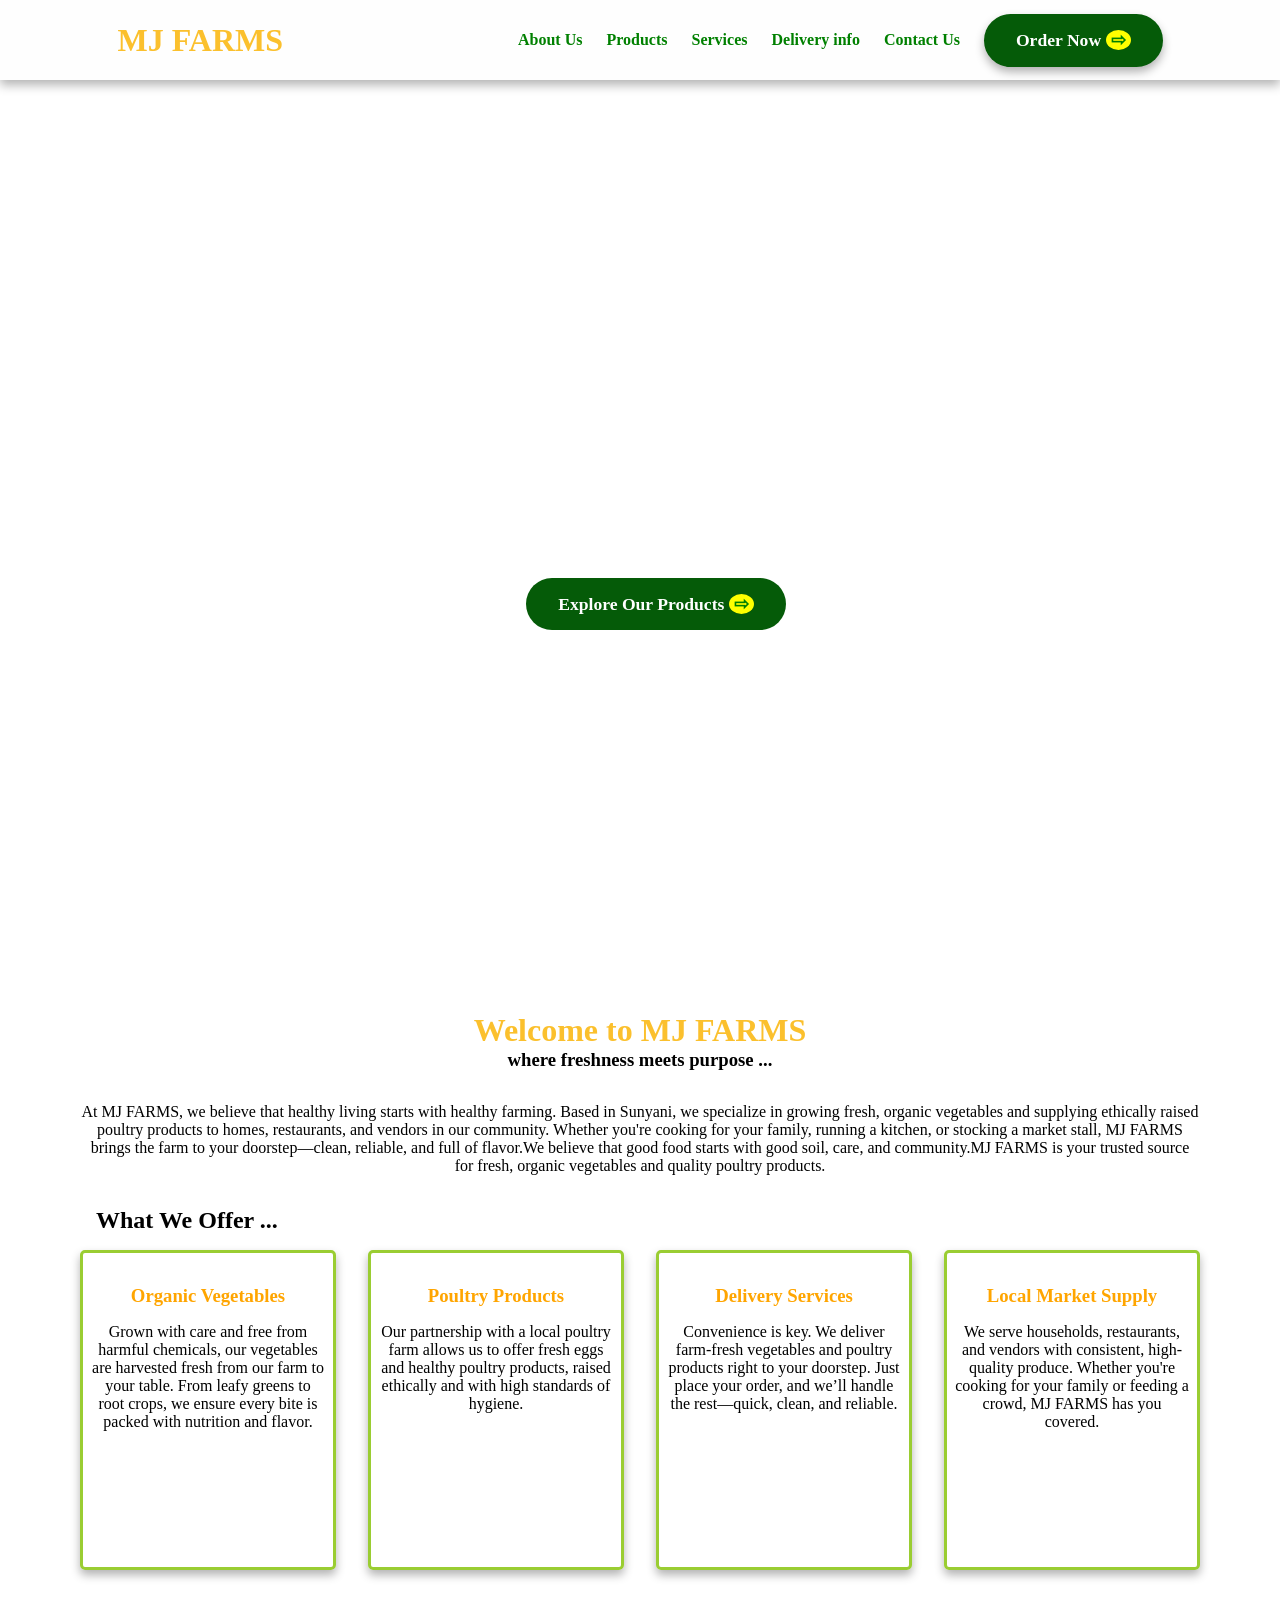
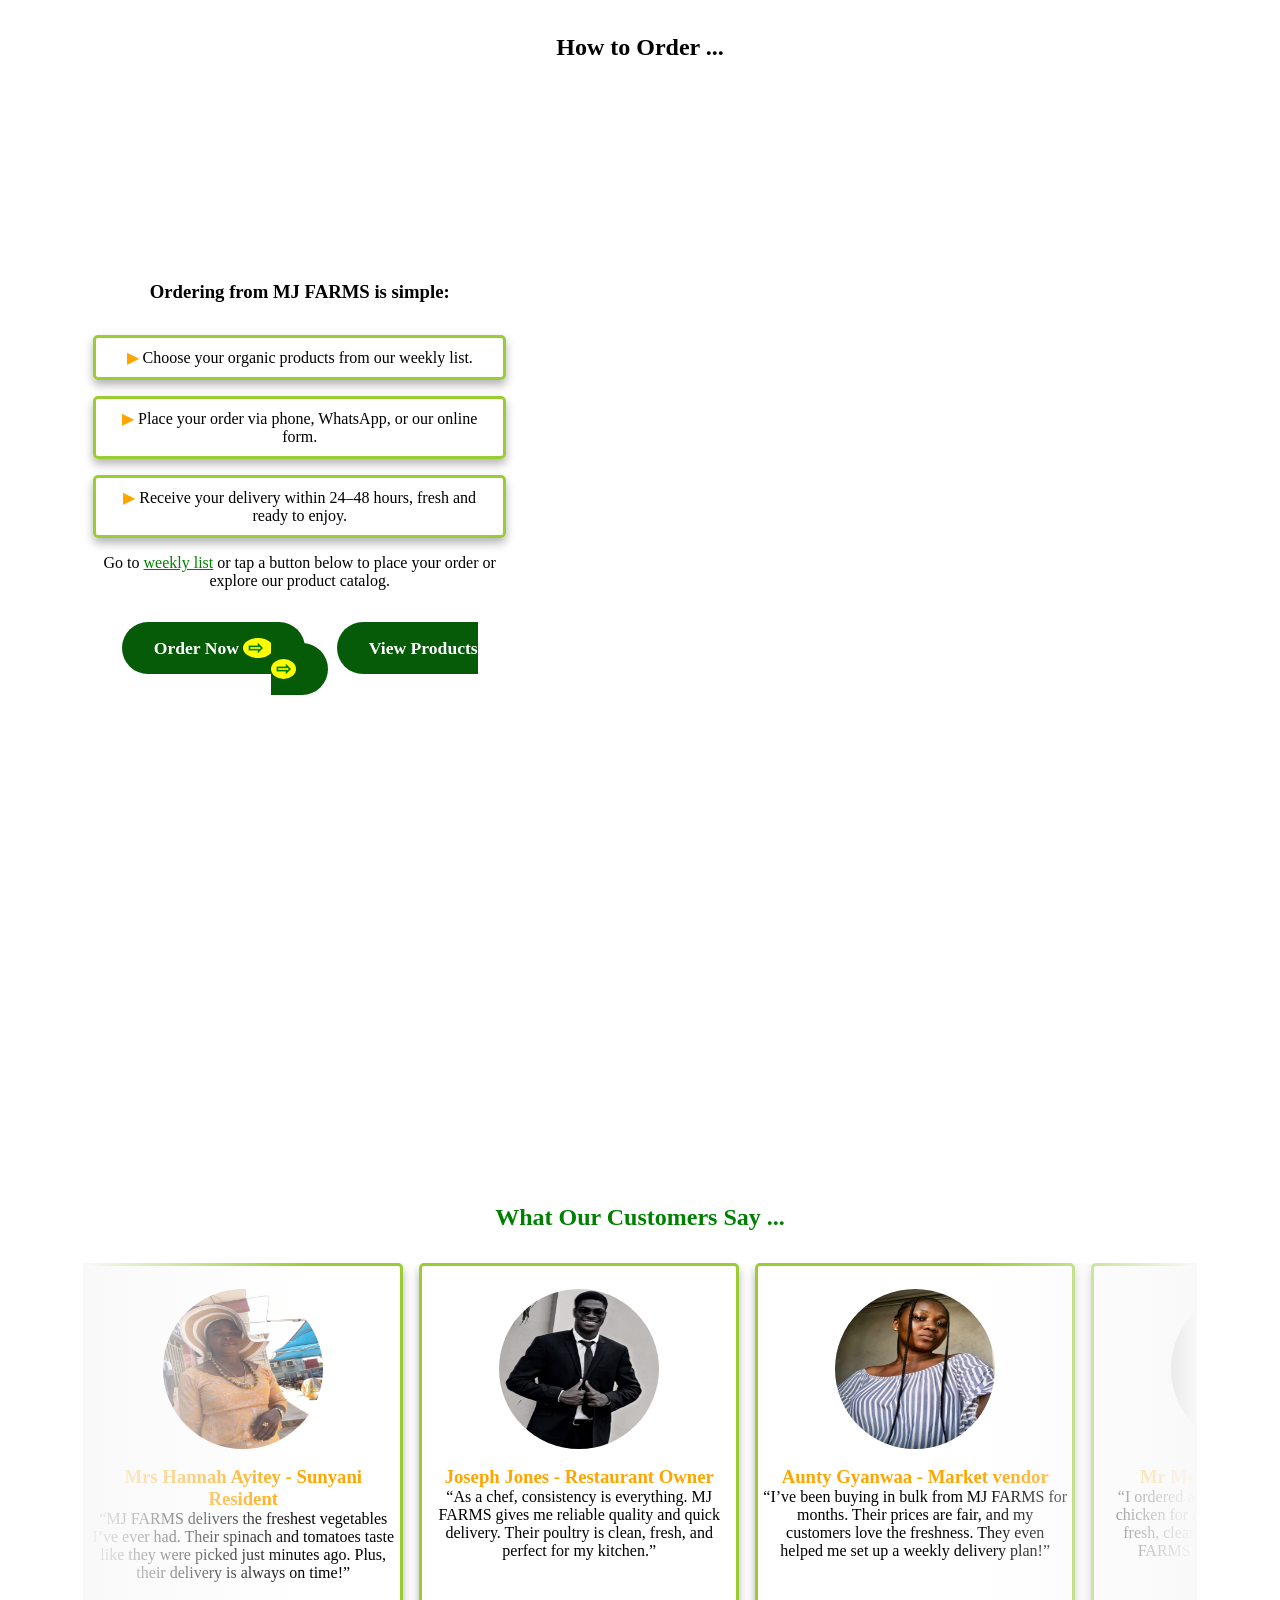
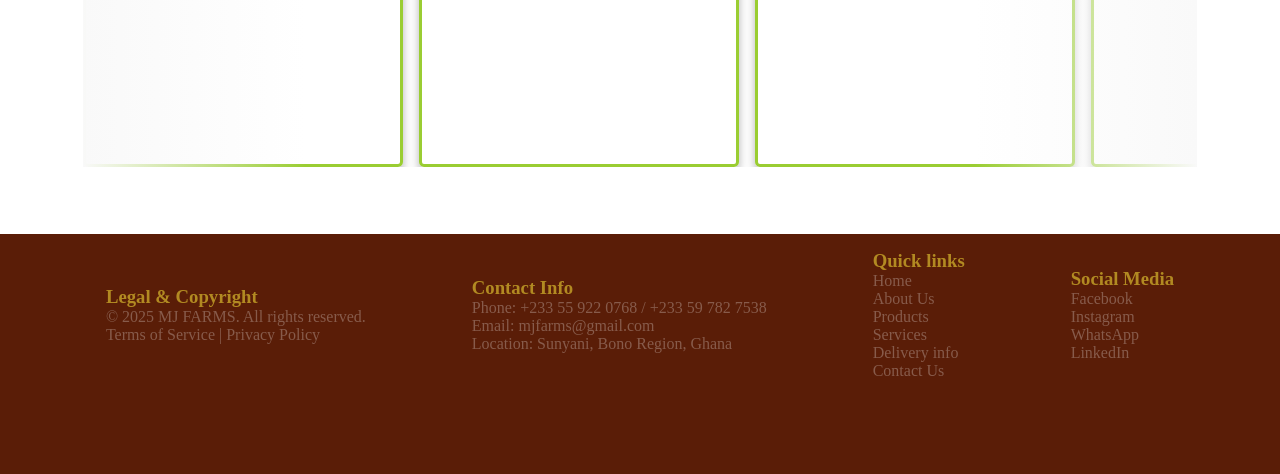
==== commit 3a457daf: "changed customer testimonial images and appearance" ====
--- a/farm_goal/index.html
+++ b/farm_goal/index.html
@@ -134,7 +134,7 @@
           <div class="testimonials_container">
           <section>
             <div class="image">
-              <img src="Asserts/testimonial_image_test.jpg">
+              <img src="Asserts/testimonial_resident.jpg">
             </div>
             <div class="content">
               <h3>Mrs Hannah Ayitey - Sunyani Resident</h3>
@@ -143,7 +143,7 @@
           </section>
           <section>
             <div class="image">
-              <img src="Asserts/testimonial_image_test.jpg">
+              <img src="Asserts/testimonials-restaurant_owner.jpg">
             </div>
             <div class="content">
               <h3>Joseph Jones - Restaurant Owner</h3>
@@ -152,16 +152,16 @@
           </section>
           <section>
             <div class="image">
-              <img src="Asserts/testimonial_image_test.jpg">
-            </div>
-            <div class="content">
-              <h3>Aunty Adwoa - Market vendor</h3>
+              <img src="Asserts/testimonial_market-vendor.jpg">
+            </div>
+            <div class="content">
+              <h3>Aunty Gyanwaa - Market vendor</h3>
             <p>“I’ve been buying in bulk from MJ FARMS for months. Their prices are fair, and my customers love the freshness. They even helped me set up a weekly delivery plan!”</p>
             </div>
           </section>
           <section>
             <div class="image">
-              <img src="Asserts/testimonial_image_test.jpg">
+              <img src="Asserts/testimonials_event_catetre.jpg">
             </div>
             <div class="content">
               <h3>Mr Mensah - Event Caterer</h3>
@@ -173,7 +173,7 @@
            
           <section>
             <div class="image">
-              <img src="Asserts/testimonial_image_test.jpg">
+              <img src="Asserts/testimonial_resident.jpg">
             </div>
             <div class="content">
               <h3>Mrs Hannah Ayitey - Sunyani Resident</h3>
@@ -182,7 +182,7 @@
           </section>
           <section>
             <div class="image">
-              <img src="Asserts/testimonial_image_test.jpg">
+              <img src="Asserts/testimonials-restaurant_owner.jpg">
             </div>
             <div class="content">
               <h3>Joseph Jones - Restaurant Owner</h3>
@@ -191,16 +191,16 @@
           </section>
           <section>
             <div class="image">
-              <img src="Asserts/testimonial_image_test.jpg">
-            </div>
-            <div class="content">
-              <h3>Aunty Adwoa - Market vendor</h3>
+              <img src="Asserts/testimonial_market-vendor.jpg">
+            </div>
+            <div class="content">
+              <h3>Aunty Gyanwaa - Market vendor</h3>
             <p>“I’ve been buying in bulk from MJ FARMS for months. Their prices are fair, and my customers love the freshness. They even helped me set up a weekly delivery plan!”</p>
             </div>
           </section>
           <section>
             <div class="image">
-              <img src="Asserts/testimonial_image_test.jpg">
+              <img src="Asserts/testimonials_event_catetre.jpg">
             </div>
             <div class="content">
               <h3>Mr Mensah - Event Caterer</h3>
--- a/farm_goal/styles.css
+++ b/farm_goal/styles.css
@@ -322,7 +322,6 @@
 .ordering_procedure_content {
     width: 40%;
     height: 30rem;
-    /* border: solid black; */
     padding: var(--boxpadding);
     text-align: center;
 }
